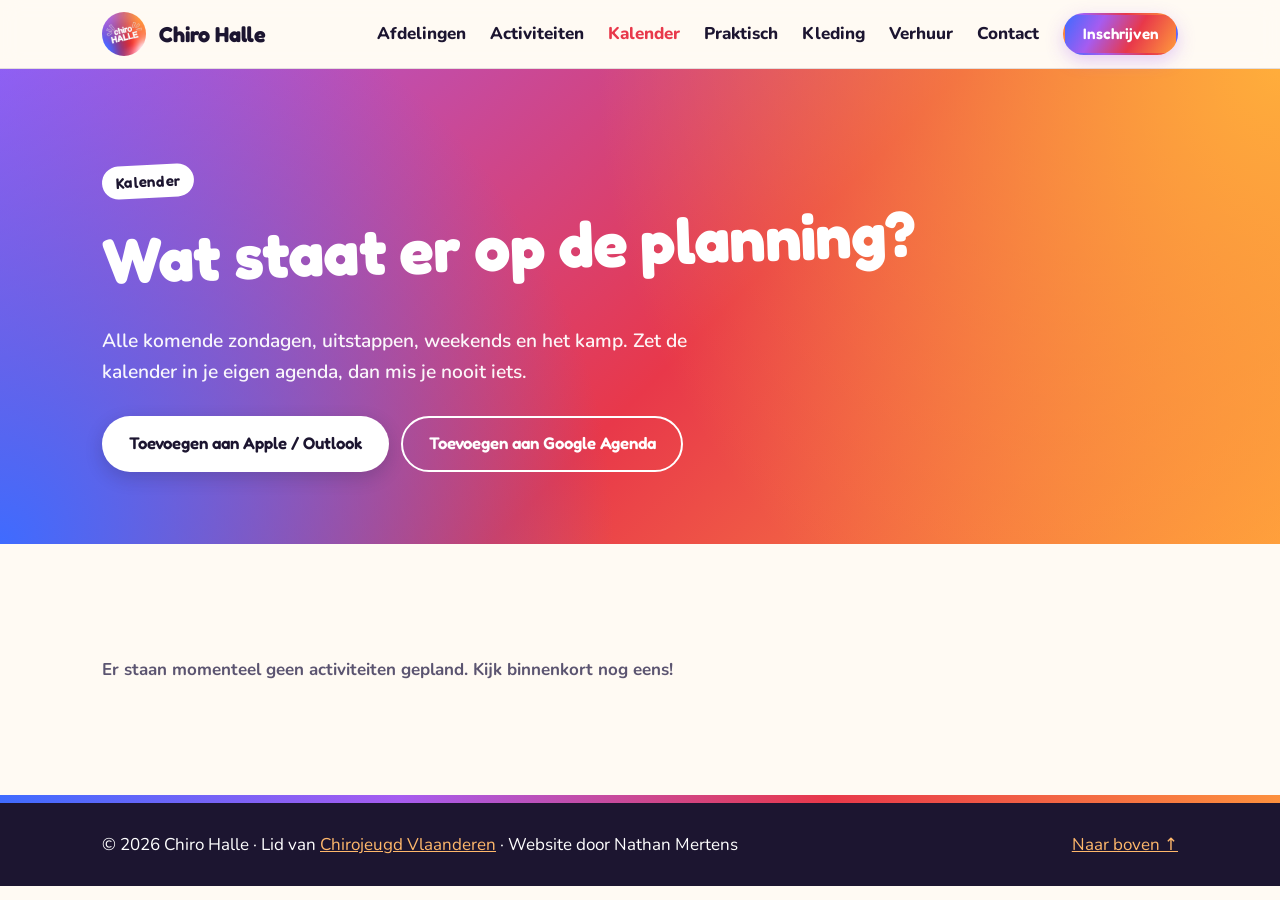
==== kalender.html @ 96a3b3df "Kalender uit Twizzit: aparte pagina en 'Binnenkort' op de startpagina - kalender.php haalt de iCal-f" ====
<!doctype html>
<html lang="nl">
<head>
  <meta charset="utf-8">
  <meta name="viewport" content="width=device-width, initial-scale=1">
  <title>Kalender · Chiro Halle</title>
  <meta name="description" content="Alle komende activiteiten van Chiro Halle: zondagen, uitstappen, weekends en kamp.">
  <meta property="og:title" content="Kalender · Chiro Halle">
  <meta property="og:image" content="assets/img/logo.webp">
  <link rel="icon" type="image/png" sizes="32x32" href="assets/img/favicon-32.png">
  <link rel="apple-touch-icon" href="assets/img/favicon.png">
  <link rel="preconnect" href="https://fonts.googleapis.com">
  <link rel="preconnect" href="https://fonts.gstatic.com" crossorigin>
  <link href="https://fonts.googleapis.com/css2?family=Fredoka:wght@500;600;700&family=Nunito:wght@400;600;800&display=swap" rel="stylesheet">
  <link rel="stylesheet" href="assets/css/style.css">
</head>
<body>

<header class="site-header">
  <div class="wrap header-inner">
    <a href="index.html" class="logo" aria-label="Chiro Halle, naar de startpagina">
      <img src="assets/img/logo.webp" alt="" width="44" height="44">
      <span>Chiro Halle</span>
    </a>
    <button class="nav-toggle" aria-expanded="false" aria-controls="nav" aria-label="Menu">
      <span></span><span></span><span></span>
    </button>
    <nav id="nav" class="nav">
      <a href="index.html#afdelingen">Afdelingen</a>
      <a href="index.html#activiteiten">Activiteiten</a>
      <a href="kalender.html" aria-current="page">Kalender</a>
      <a href="index.html#praktisch">Praktisch</a>
      <a href="index.html#kleding">Kleding</a>
      <a href="index.html#verhuur">Verhuur</a>
      <a href="index.html#contact">Contact</a>
      <a href="https://app.twizzit.com/v2/form/VlhWQUFUMXZKdU9ibWZyT3hXUkVYUT09" class="btn btn-small" target="_blank" rel="noopener">Inschrijven</a>
    </nav>
  </div>
</header>

<main id="top">

  <section class="page-hero">
    <div class="wrap">
      <p class="tag">Kalender</p>
      <h1>Wat staat er op de planning?</h1>
      <p class="lead">Alle komende zondagen, uitstappen, weekends en het kamp. Zet de kalender in je eigen agenda, dan mis je nooit iets.</p>
      <div class="hero-cta">
        <a class="btn btn-white" href="webcal://static.twizzit.com/v2/activity/export/ical?c=QTVKOGtkejEwT0d1OWp2cUNlUmsrUT09&amp;o=TmxRUnFMU0JIdVRycU1CNklpY3dYZz09&amp;f=eyJjIjoxMjM3NjY0MSwiZyI6bnVsbCwiciI6W10sImdjIjpbXSwiYXQiOlsiMSIsIjIiLCIzIiwiNCIsIjUiXSwiYXN0IjpbXX0=">Toevoegen aan Apple / Outlook</a>
        <a class="btn btn-outline" href="https://calendar.google.com/calendar/render?cid=webcal%3A%2F%2Fstatic.twizzit.com%2Fv2%2Factivity%2Fexport%2Fical%3Fc%3DQTVKOGtkejEwT0d1OWp2cUNlUmsrUT09%26o%3DTmxRUnFMU0JIdVRycU1CNklpY3dYZz09%26f%3DeyJjIjoxMjM3NjY0MSwiZyI6bnVsbCwiciI6W10sImdjIjpbXSwiYXQiOlsiMSIsIjIiLCIzIiwiNCIsIjUiXSwiYXN0IjpbXX0%3D" target="_blank" rel="noopener">Toevoegen aan Google Agenda</a>
      </div>
    </div>
  </section>

  <section class="section">
    <div class="wrap kalender-full" data-kalender data-src="kalender.php">
      <p class="kalender-empty">Kalender laden…</p>
    </div>
  </section>

</main>

<footer class="site-footer">
  <div class="wrap footer-inner">
    <p>© <span id="year"></span> Chiro Halle · Lid van <a href="https://chiro.be" target="_blank" rel="noopener">Chirojeugd Vlaanderen</a> · Website door Nathan Mertens</p>
    <a href="#top">Naar boven ↑</a>
  </div>
</footer>

<script src="assets/js/main.js"></script>
<script src="assets/js/kalender.js"></script>
</body>
</html>
---- assets/css/style.css ----
:root {
  /* Verloop uit het Instagram-logo */
  --brand-blue: #3f6bff;
  --brand-purple: #a65cf0;
  --brand-red: #e8384a;
  --brand-orange: #ff9a3c;
  --brand-gradient: linear-gradient(120deg, var(--brand-blue) 0%, var(--brand-purple) 30%, var(--brand-red) 62%, var(--brand-orange) 100%);

  /* Afdelingskleuren, zoals de Instagram-highlights */
  --speelclub: linear-gradient(135deg, #ffd23f, #ff9b2e);
  --speelclub-solid: #ffc02e;
  --rakwi: linear-gradient(135deg, #12a150, #6fd36b);
  --rakwi-solid: #1fa347;
  --tito: linear-gradient(135deg, #e3192b, #ff7a2e);
  --tito-solid: #e3192b;
  --keti: linear-gradient(135deg, #1f5fd6, #4fc6ea);
  --keti-solid: #2b6fd6;
  --aspi: linear-gradient(135deg, #ff6fae, #ffb347);
  --aspi-solid: #ff8a4c;

  --bg: #fffaf3;
  --bg-tint: #f7f0ff;
  --ink: #1c1530;
  --muted: #5b5470;
  --card: #ffffff;
  --line: rgba(28, 21, 48, 0.12);

  --radius: 22px;
  --wrap: 1140px;
  --font-head: "Fredoka", system-ui, sans-serif;
  --font-body: "Nunito", system-ui, sans-serif;
}

* { box-sizing: border-box; }
html { scroll-behavior: smooth; scroll-padding-top: 80px; }
body {
  margin: 0;
  background: var(--bg);
  color: var(--ink);
  font-family: var(--font-body);
  font-size: 1.0625rem;
  line-height: 1.6;
  -webkit-font-smoothing: antialiased;
}
img { max-width: 100%; height: auto; display: block; }
a { color: inherit; }
h1, h2, h3 { font-family: var(--font-head); font-weight: 700; line-height: 1.05; margin: 0 0 .5em; }
h1 { font-size: clamp(2.6rem, 7vw, 5.2rem); letter-spacing: -0.01em; }
h2 { font-size: clamp(2rem, 4.5vw, 3.2rem); }
h3 { font-size: 1.45rem; font-weight: 600; }
p { margin: 0 0 1em; }

.wrap { max-width: var(--wrap); margin: 0 auto; padding: 0 16px; }
@media (min-width: 720px) { .wrap { padding: 0 32px; } }
.center { text-align: center; }

/* Gekantelde labels, zoals het logo */
.tag {
  display: inline-block; font-family: var(--font-head); font-weight: 600;
  font-size: .95rem; letter-spacing: .02em;
  background: #fff; color: var(--ink); padding: .3em .9em; border-radius: 999px;
  transform: rotate(-3deg); margin-bottom: 1rem;
}
.tag-dark { background: var(--ink); color: #fff; }

/* Afdelingsverlopen */
.g-speelclub { --g: var(--speelclub); --c: var(--speelclub-solid); }
.g-rakwi     { --g: var(--rakwi);     --c: var(--rakwi-solid); }
.g-tito      { --g: var(--tito);      --c: var(--tito-solid); }
.g-keti      { --g: var(--keti);      --c: var(--keti-solid); }
.g-aspi      { --g: var(--aspi);      --c: var(--aspi-solid); }

/* Knoppen */
.btn {
  display: inline-block; text-decoration: none; font-family: var(--font-head); font-weight: 600;
  font-size: 1.05rem; background: var(--brand-gradient); color: #fff;
  padding: .75em 1.5em; border-radius: 999px; border: 2px solid transparent;
  transition: transform .15s, box-shadow .15s;
  box-shadow: 0 6px 18px rgba(166, 92, 240, .3);
}
.btn:hover { transform: translateY(-2px) rotate(-1deg); }
.btn-small { padding: .45em 1.15em; font-size: .95rem; }
.btn-white { background: #fff; color: var(--ink); box-shadow: 0 6px 18px rgba(28, 21, 48, .2); }
.btn-outline { background: transparent; color: #fff; border-color: #fff; box-shadow: none; }
.btn-outline:hover { background: #fff; color: var(--ink); }
.btn-dark { background: var(--ink); color: #fff; box-shadow: none; }

/* Header */
.site-header {
  position: sticky; top: 0; z-index: 50;
  background: rgba(255, 250, 243, .92); backdrop-filter: blur(10px);
  border-bottom: 1px solid var(--line);
}
.header-inner { display: flex; align-items: center; justify-content: space-between; height: 68px; }
.logo { display: flex; align-items: center; gap: .6em; text-decoration: none; font-family: var(--font-head); font-weight: 700; font-size: 1.35rem; }
.logo img { width: 44px; height: 44px; border-radius: 50%; }
.nav { display: flex; align-items: center; gap: 1.5rem; }
.nav a:not(.btn) { text-decoration: none; font-weight: 800; }
.nav a:not(.btn):hover { color: var(--brand-red); }
.nav-toggle { display: none; background: none; border: 0; padding: 8px; cursor: pointer; }
.nav-toggle span { display: block; width: 24px; height: 3px; background: var(--ink); margin: 4px 0; border-radius: 2px; transition: .2s; }

@media (max-width: 1100px) {
  .nav-toggle { display: block; }
  .nav {
    position: absolute; top: 68px; left: 0; right: 0;
    flex-direction: column; align-items: stretch; gap: 0;
    background: var(--bg); border-bottom: 1px solid var(--line);
    padding: 8px 16px 20px; display: none;
  }
  .nav.open { display: flex; }
  .nav a:not(.btn) { padding: 12px 0; border-bottom: 1px solid var(--line); }
  .nav .btn { margin-top: 14px; text-align: center; }
  .nav-toggle[aria-expanded="true"] span:nth-child(1) { transform: translateY(7px) rotate(45deg); }
  .nav-toggle[aria-expanded="true"] span:nth-child(2) { opacity: 0; }
  .nav-toggle[aria-expanded="true"] span:nth-child(3) { transform: translateY(-7px) rotate(-45deg); }
}

/* Hero in de stijl van het logo */
.hero {
  position: relative; overflow: hidden; color: #fff;
  background:
    radial-gradient(circle at 100% 100%, rgba(255, 255, 255, .55), transparent 28%),
    radial-gradient(circle at 0% 100%, var(--brand-blue), transparent 45%),
    radial-gradient(circle at 0% 0%, var(--brand-purple), transparent 50%),
    radial-gradient(circle at 100% 0%, #ffad3b, transparent 50%),
    linear-gradient(135deg, var(--brand-purple), var(--brand-red) 55%, var(--brand-orange));
  padding-top: clamp(48px, 8vw, 96px);
}
.hero-text { max-width: 760px; margin: 0 auto; text-align: center; }
.hero h1 { position: relative; transform: rotate(-4deg); margin: .3em 0 .6em; text-shadow: 0 2px 20px rgba(28, 21, 48, .15); }
.lead { font-size: 1.2rem; max-width: 34em; margin: 0 auto; font-weight: 600; opacity: .95; }
.hero-cta { display: flex; flex-wrap: wrap; justify-content: center; gap: 12px; margin-top: 1.75rem; }
.hero-photo { max-width: 1280px; margin: clamp(24px, 4vw, 48px) auto 0; padding: 0 16px; }
.hero-photo img { width: 100%; margin-bottom: -2px; }

/* "!!"-streepjes uit het logo */
.burst { position: absolute; top: 50%; width: 1.2em; height: 1.4em; pointer-events: none; }
.burst i { position: absolute; display: block; width: .18em; height: .55em; border: .055em solid #fff; border-radius: .04em; }
.burst-l { left: -1.1em; transform: translateY(-80%); }
.burst-l i:nth-child(1) { left: .55em; top: 0; transform: rotate(-35deg); }
.burst-l i:nth-child(2) { left: .2em; top: .5em; transform: rotate(-70deg); }
.burst-l i:nth-child(3) { left: .3em; top: .95em; transform: rotate(-110deg); }
.burst-r { right: -1.1em; transform: translateY(-60%); }
.burst-r i:nth-child(1) { right: .55em; top: 0; transform: rotate(20deg); }
.burst-r i:nth-child(2) { right: .2em; top: .4em; transform: rotate(45deg); }
.burst-r i:nth-child(3) { right: .15em; top: .9em; transform: rotate(80deg); }
@media (max-width: 720px) { .burst { display: none; } }

/* Secties */
.section { padding: clamp(64px, 9vw, 112px) 0; }
.section-tint { background: var(--bg-tint); }
.section-brand { background: var(--brand-gradient); color: #fff; }
.section-lead { color: var(--muted); max-width: 40em; }
.grid-2 { display: grid; gap: 24px 64px; }
@media (min-width: 860px) { .grid-2 { grid-template-columns: 1fr 1.2fr; } }
.prose p { font-size: 1.125rem; }

/* Kerncijfers */
.facts { display: grid; grid-template-columns: repeat(2, 1fr); gap: 12px; margin-top: 48px; }
@media (min-width: 720px) { .facts { grid-template-columns: repeat(4, 1fr); gap: 20px; } }
.fact { background: var(--g); color: #fff; border-radius: var(--radius); padding: 22px; }
.fact:nth-child(odd) { transform: rotate(-1.5deg); }
.fact:nth-child(even) { transform: rotate(1.5deg); }
.fact strong { display: block; font-family: var(--font-head); font-weight: 700; font-size: clamp(1.4rem, 3vw, 2rem); line-height: 1.1; }
.fact span { font-weight: 700; opacity: .95; }

/* Afdelingen */
.age-finder {
  display: flex; flex-wrap: wrap; align-items: center; gap: 10px 14px;
  background: var(--card); border-radius: var(--radius); padding: 16px 20px; margin: 28px 0 32px;
  border: 1px solid var(--line);
}
.age-finder label { font-weight: 800; }
.age-finder select {
  font: inherit; font-weight: 700; padding: .45em .8em; border-radius: 12px;
  border: 2px solid var(--ink); background: var(--bg); color: var(--ink);
}
.age-result { margin: 0; font-family: var(--font-head); font-weight: 600; font-size: 1.2rem; }

.cards { display: grid; gap: 20px; }
@media (min-width: 640px) { .cards { grid-template-columns: repeat(2, 1fr); } }
@media (min-width: 980px) { .cards { grid-template-columns: repeat(3, 1fr); } }
.card {
  position: relative; background: var(--card); border-radius: var(--radius);
  overflow: hidden; display: flex; flex-direction: column;
  outline: 4px solid transparent; outline-offset: -4px;
  transition: transform .2s, outline-color .2s, opacity .2s;
}
.card::before { content: ""; height: 12px; background: var(--g); }
.card img { width: 100%; aspect-ratio: 4 / 3; object-fit: cover; object-position: center 40%; }
.card-body { padding: 20px 22px 22px; }
.card h3 { margin-bottom: .35em; }
.card .age {
  display: inline-block; font-weight: 800; font-size: .85rem;
  background: var(--g); color: #fff; padding: .2em .8em; border-radius: 999px;
}
.card p { color: var(--muted); }
.cards.filtering .card { opacity: .35; }
.cards.filtering .card.match { opacity: 1; outline-color: var(--c); transform: translateY(-6px) rotate(-1deg); }

.groepsleiding {
  display: grid; margin-top: 32px; background: var(--ink); color: #fff;
  border-radius: var(--radius); overflow: hidden;
}
.groepsleiding img { width: 100%; height: 100%; aspect-ratio: 4 / 3; object-fit: cover; object-position: center 35%; }
.groepsleiding > div { padding: clamp(24px, 4vw, 48px); align-self: center; }
.groepsleiding h3 { font-size: clamp(1.8rem, 3.5vw, 2.6rem); font-weight: 700; }
.groepsleiding p { color: rgba(255, 255, 255, .8); }
.phones { list-style: none; margin: 0; padding: 0; display: grid; gap: 8px; }
.phones li { display: flex; gap: 12px; align-items: baseline; }
.phones span { min-width: 3.5em; color: rgba(255, 255, 255, .7); }
.phones a { font-family: var(--font-head); font-weight: 600; font-size: 1.2rem; color: #fff; }
@media (min-width: 860px) { .groepsleiding { grid-template-columns: 1fr 1fr; } }

/* Activiteiten */
.highlights { display: grid; gap: 18px; margin-top: 32px; }
@media (min-width: 640px) { .highlights { grid-template-columns: repeat(2, 1fr); } }
@media (min-width: 980px) { .highlights { grid-template-columns: repeat(4, 1fr); } }
.highlight { background: var(--g); color: #fff; border-radius: var(--radius); padding: 24px; }
.highlight p { margin: 0; font-weight: 600; }

.gallery {
  display: grid; grid-template-columns: repeat(2, 1fr); gap: 6px;
  margin: 48px auto 32px; max-width: 1280px; padding: 0 16px;
}
@media (min-width: 720px) { .gallery { grid-template-columns: repeat(4, 1fr); gap: 10px; } }
.gallery img { width: 100%; aspect-ratio: 1; object-fit: cover; border-radius: 14px; transition: transform .2s; }
.gallery img:hover { transform: scale(1.03) rotate(-1deg); }

/* Praktisch */
.info-grid { display: grid; gap: 18px; margin-top: 32px; }
@media (min-width: 720px) { .info-grid { grid-template-columns: repeat(2, 1fr); } }
.info { background: var(--card); border-radius: var(--radius); padding: 26px; border: 1px solid var(--line); }
.info p:last-child { margin-bottom: 0; }
.info a { color: var(--brand-red); font-weight: 800; }
.price { font-size: 1.1rem; }
.price strong {
  font-family: var(--font-head); font-size: 2.4rem; line-height: 1;
  background: var(--brand-gradient); -webkit-background-clip: text; background-clip: text; color: transparent;
}

/* Inschrijven */
.cta-box {
  display: grid; gap: 24px; align-items: center; color: #fff;
  background: var(--brand-gradient); border-radius: calc(var(--radius) * 1.4);
  padding: clamp(28px, 5vw, 56px);
  max-width: calc(var(--wrap) - 64px);
}
@media (min-width: 860px) { .cta-box { grid-template-columns: 1fr auto; } }
@media (max-width: 719px) { .cta-box { margin: 0 16px; } }
.cta-box h2 { transform: rotate(-2deg); transform-origin: left; }
.cta-box p { font-size: 1.15rem; font-weight: 600; margin: 0; max-width: 36em; }

/* Verhuur */
.verhuur-cta { display: flex; flex-wrap: wrap; gap: 12px; margin-top: 1.5rem; }
.checklist { list-style: none; margin: 0; padding: 0; display: grid; gap: 10px; align-self: center; }
.checklist li {
  background: var(--card); border: 1px solid var(--line); border-radius: 16px;
  padding: 14px 18px 14px 52px; position: relative; font-weight: 700;
}
.checklist li::before {
  content: "✓"; position: absolute; left: 14px; top: 50%; transform: translateY(-50%);
  width: 26px; height: 26px; border-radius: 50%; background: var(--brand-gradient);
  color: #fff; display: grid; place-items: center; font-size: .85rem;
}

/* Contact */
.contact-list { list-style: none; margin: 0; padding: 0; }
.contact-list li {
  display: grid; grid-template-columns: 100px 1fr; gap: 12px;
  padding: 16px 0; border-bottom: 1px solid var(--line); font-weight: 700;
  overflow-wrap: anywhere;
}
.contact-list span { color: var(--muted); font-weight: 600; }
.contact-list a { color: var(--brand-red); }

/* Footer */
.site-footer { background: var(--ink); color: #fff; border-top: 8px solid transparent; border-image: var(--brand-gradient) 1; }
.footer-inner { display: flex; flex-wrap: wrap; justify-content: space-between; gap: 12px; padding-top: 28px; padding-bottom: 28px; }
.footer-inner p { margin: 0; }
.footer-inner a { color: #ffb86b; }

@media (prefers-reduced-motion: reduce) {
  html { scroll-behavior: auto; }
  * { transition: none !important; }
}

/* Donkere tekst op het lichte Speelclub-verloop */
.fact.g-speelclub, .highlight.g-speelclub, .g-speelclub .age { color: var(--ink); }
.groepsleiding .tag { color: var(--ink); }

/* Leiding met citaten */
.card .leiding { margin-top: auto; padding-top: 14px; border-top: 1px dashed var(--line); }
.card .leiding .label { display: block; font-size: .75rem; text-transform: uppercase; letter-spacing: .1em; color: var(--muted); font-weight: 700; margin-bottom: 6px; }
.leiders { list-style: none; margin: 0; padding: 0; display: flex; flex-wrap: wrap; gap: 6px; }
.leiders li { background: var(--bg-tint); border-radius: 999px; padding: .15em .75em; font-weight: 800; font-size: .95rem; }
.quote {
  position: relative; margin: 14px 0 0; padding: 12px 16px; border-radius: 16px 16px 16px 4px;
  background: var(--g); color: #fff; transform: rotate(-1deg);
}
.g-speelclub .quote { color: var(--ink); }
.quote p { margin: 0; color: inherit; font-weight: 700; font-style: italic; }
.quote p::before { content: "“"; }
.quote p::after { content: "”"; }
.quote cite { display: block; margin-top: 4px; font-style: normal; font-size: .85rem; font-weight: 800; opacity: .85; }
.quote cite::before { content: "— "; }
.card-body { display: flex; flex-direction: column; flex: 1; }

/* Kleding */
.kleding-grid { display: grid; gap: 18px; margin-top: 32px; }
@media (min-width: 860px) { .kleding-grid { grid-template-columns: repeat(3, 1fr); } }
.kleding { background: var(--card); border-radius: var(--radius); padding: 26px; border: 1px solid var(--line); border-top: 10px solid var(--c); }
.kleding-price {
  display: inline-block; font-family: var(--font-head); font-weight: 700; font-size: 1.3rem;
  background: var(--g); color: #fff; padding: .15em .7em; border-radius: 999px; transform: rotate(-2deg); margin-bottom: .8em;
}
.kleding p:last-child { color: var(--muted); margin: 0; }
.kleding a { color: var(--brand-red); font-weight: 800; }
.card .age { align-self: flex-start; }

/* Kalender */
.nav a[aria-current="page"] { color: var(--brand-red); }
.page-hero {
  color: #fff; padding: clamp(56px, 8vw, 96px) 0 clamp(48px, 6vw, 72px);
  background:
    radial-gradient(circle at 0% 100%, var(--brand-blue), transparent 45%),
    radial-gradient(circle at 100% 0%, #ffad3b, transparent 50%),
    linear-gradient(135deg, var(--brand-purple), var(--brand-red) 55%, var(--brand-orange));
}
.page-hero h1 { font-size: clamp(2.4rem, 6vw, 4rem); transform: rotate(-2deg); transform-origin: left; margin: .2em 0 .5em; }
.page-hero .lead { margin: 0; }
.page-hero .hero-cta { justify-content: flex-start; }

.binnenkort { margin-top: 48px; }
.binnenkort-head { display: flex; flex-wrap: wrap; align-items: center; justify-content: space-between; gap: 12px; margin-bottom: 16px; }
.binnenkort-head h3 { margin: 0; font-size: 1.6rem; }

.events { list-style: none; margin: 0; padding: 0; display: grid; gap: 12px; }
.event {
  display: grid; grid-template-columns: 72px 1fr; gap: 18px; align-items: start;
  background: var(--card); border: 1px solid var(--line); border-radius: var(--radius); padding: 16px 20px;
}
.event-date {
  display: grid; place-items: center; align-content: center; aspect-ratio: 1; border-radius: 16px;
  background: var(--brand-gradient); color: #fff; font-family: var(--font-head); line-height: 1;
}
.event-day { font-size: 1.9rem; font-weight: 700; }
.event-month { font-size: .85rem; font-weight: 600; text-transform: uppercase; letter-spacing: .05em; margin-top: 2px; }
.event-weekday { margin: 0 0 2px; color: var(--muted); font-weight: 700; font-size: .9rem; }
.event-weekday::first-letter, .kalender-month::first-letter { text-transform: uppercase; }
.event-title { margin: 0; font-size: 1.25rem; }
.event-location { margin: 4px 0 0; color: var(--muted); font-weight: 600; }
.event-location::before { content: "📍 "; }
.event-desc { margin: 8px 0 0; color: var(--muted); white-space: pre-line; overflow-wrap: anywhere; }
.kalender-month { font-size: clamp(1.5rem, 3vw, 2rem); margin: 40px 0 14px; }
.kalender-full > .kalender-month:first-child { margin-top: 0; }
.kalender-empty { color: var(--muted); font-weight: 700; margin: 0; }
@media (max-width: 480px) {
  .event { grid-template-columns: 56px 1fr; gap: 12px; padding: 14px; }
  .event-day { font-size: 1.5rem; }
}
.binnenkort .event-desc { display: -webkit-box; -webkit-line-clamp: 2; line-clamp: 2; -webkit-box-orient: vertical; overflow: hidden; white-space: normal; }
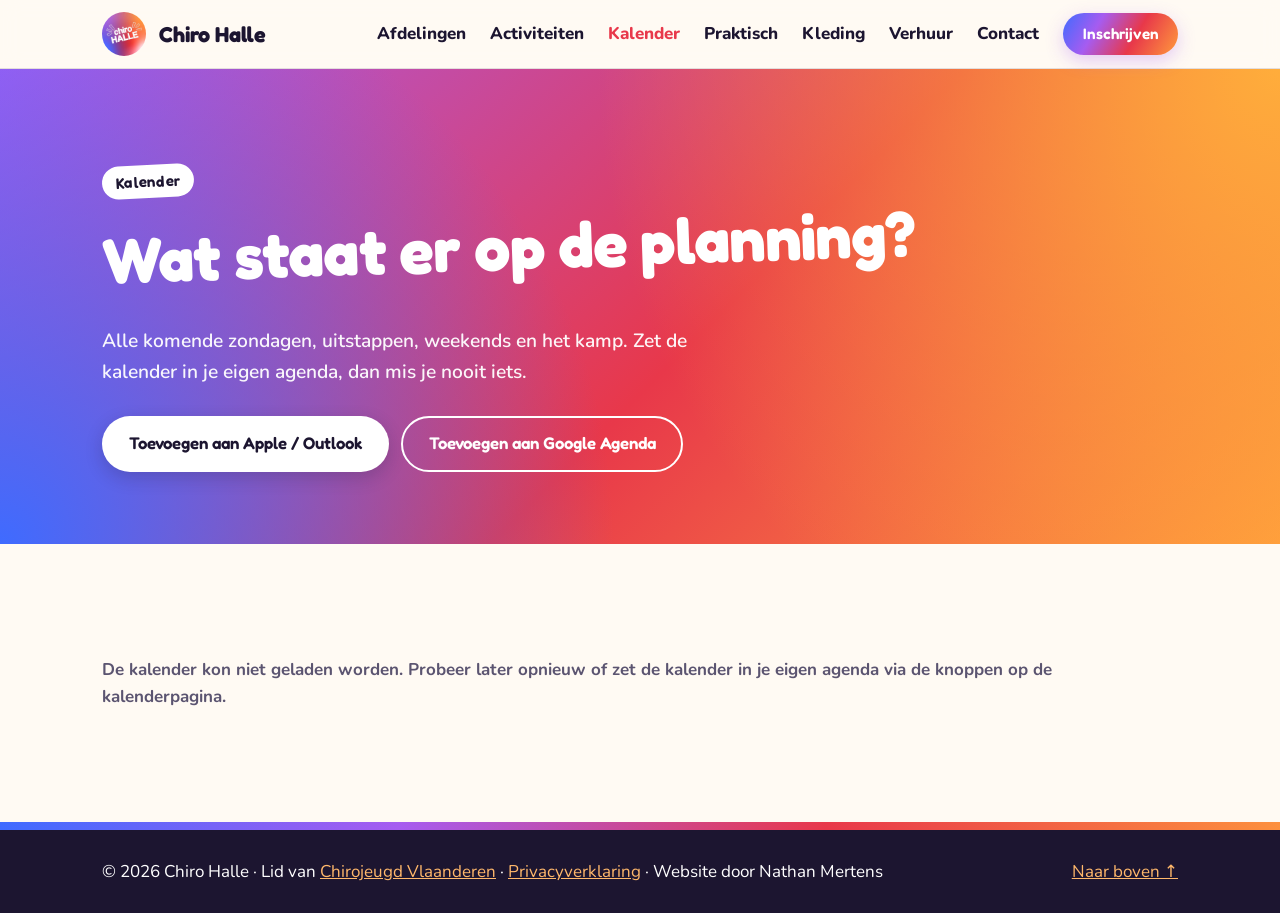
==== commit 66aa9c99: "Privacyverklaring als pagina en PDF, heldenfoto afgesneden op kniehoogte - privacy.html met de volle" ====
--- a/kalender.html
+++ b/kalender.html
@@ -62,7 +62,7 @@
 
 <footer class="site-footer">
   <div class="wrap footer-inner">
-    <p>© <span id="year"></span> Chiro Halle · Lid van <a href="https://chiro.be" target="_blank" rel="noopener">Chirojeugd Vlaanderen</a> · Website door Nathan Mertens</p>
+    <p>© <span id="year"></span> Chiro Halle · Lid van <a href="https://chiro.be" target="_blank" rel="noopener">Chirojeugd Vlaanderen</a> · <a href="privacy.html">Privacyverklaring</a> · Website door Nathan Mertens</p>
     <a href="#top">Naar boven ↑</a>
   </div>
 </footer>
--- a/assets/css/style.css
+++ b/assets/css/style.css
@@ -73,7 +73,7 @@
 /* Knoppen */
 .btn {
   display: inline-block; text-decoration: none; font-family: var(--font-head); font-weight: 600;
-  font-size: 1.05rem; background: var(--brand-gradient); color: #fff;
+  font-size: 1.05rem; background: var(--brand-gradient); background-origin: border-box; color: #fff;
   padding: .75em 1.5em; border-radius: 999px; border: 2px solid transparent;
   transition: transform .15s, box-shadow .15s;
   box-shadow: 0 6px 18px rgba(166, 92, 240, .3);
@@ -361,3 +361,36 @@
   .event-day { font-size: 1.5rem; }
 }
 .binnenkort .event-desc { display: -webkit-box; -webkit-line-clamp: 2; line-clamp: 2; -webkit-box-orient: vertical; overflow: hidden; white-space: normal; }
+.event-regular { padding: 10px 20px; grid-template-columns: 72px 1fr; align-items: center; background: transparent; border-style: dashed; }
+.event-regular .event-date { aspect-ratio: auto; padding: 8px 0; background: var(--bg-tint); color: var(--ink); }
+.event-regular .event-day { font-size: 1.3rem; }
+.event-regular .event-month { font-size: .75rem; }
+.event-regular .event-title { font-size: 1.05rem; font-weight: 600; }
+.event-regular .event-location { display: none; }
+.event-special { border: 2px solid transparent; background: linear-gradient(var(--card), var(--card)) padding-box, var(--brand-gradient) border-box; background-origin: border-box; }
+.event-special .event-title { font-size: 1.4rem; }
+@media (max-width: 480px) { .event-regular { grid-template-columns: 56px 1fr; padding: 8px 14px; } }
+
+/* Privacyverklaring */
+.legal { max-width: 820px; }
+.legal h2 { font-size: clamp(1.6rem, 3vw, 2.1rem); margin-top: 1.6em; }
+.legal ul { padding-left: 1.2em; margin: 0 0 1em; }
+.legal li { margin-bottom: .4em; }
+.legal a { color: var(--brand-red); font-weight: 700; overflow-wrap: anywhere; }
+.legal-meta { color: var(--muted); font-weight: 700; }
+.legal-summary { background: var(--bg-tint); border-radius: var(--radius); padding: clamp(20px, 4vw, 32px); }
+.legal-summary h2 { margin-top: 0; }
+.legal-summary p:last-child { margin-bottom: 0; }
+.legal-contacts { display: grid; gap: 16px; margin: 1.5em 0; }
+@media (min-width: 640px) { .legal-contacts { grid-template-columns: 1fr 1fr; } }
+.legal-contacts > div { background: var(--card); border: 1px solid var(--line); border-radius: var(--radius); padding: 20px 22px; }
+.legal-contacts h3 { margin-bottom: .4em; }
+.legal-contacts p:last-child { margin-bottom: 0; }
+.table-wrap { overflow-x: auto; margin: 0 0 1.5em; border: 1px solid var(--line); border-radius: 16px; background: var(--card); }
+.legal table { width: 100%; border-collapse: collapse; font-size: .98rem; }
+.legal th, .legal td { text-align: left; padding: 12px 16px; border-bottom: 1px solid var(--line); vertical-align: top; }
+.legal th { font-family: var(--font-head); font-weight: 600; background: var(--bg-tint); }
+.legal tr:last-child td { border-bottom: 0; }
+.legal td:last-child { white-space: nowrap; font-weight: 700; }
+@media (max-width: 480px) { .legal td:last-child { white-space: normal; } }
+.legal a[href^="tel:"] { white-space: nowrap; overflow-wrap: normal; }
